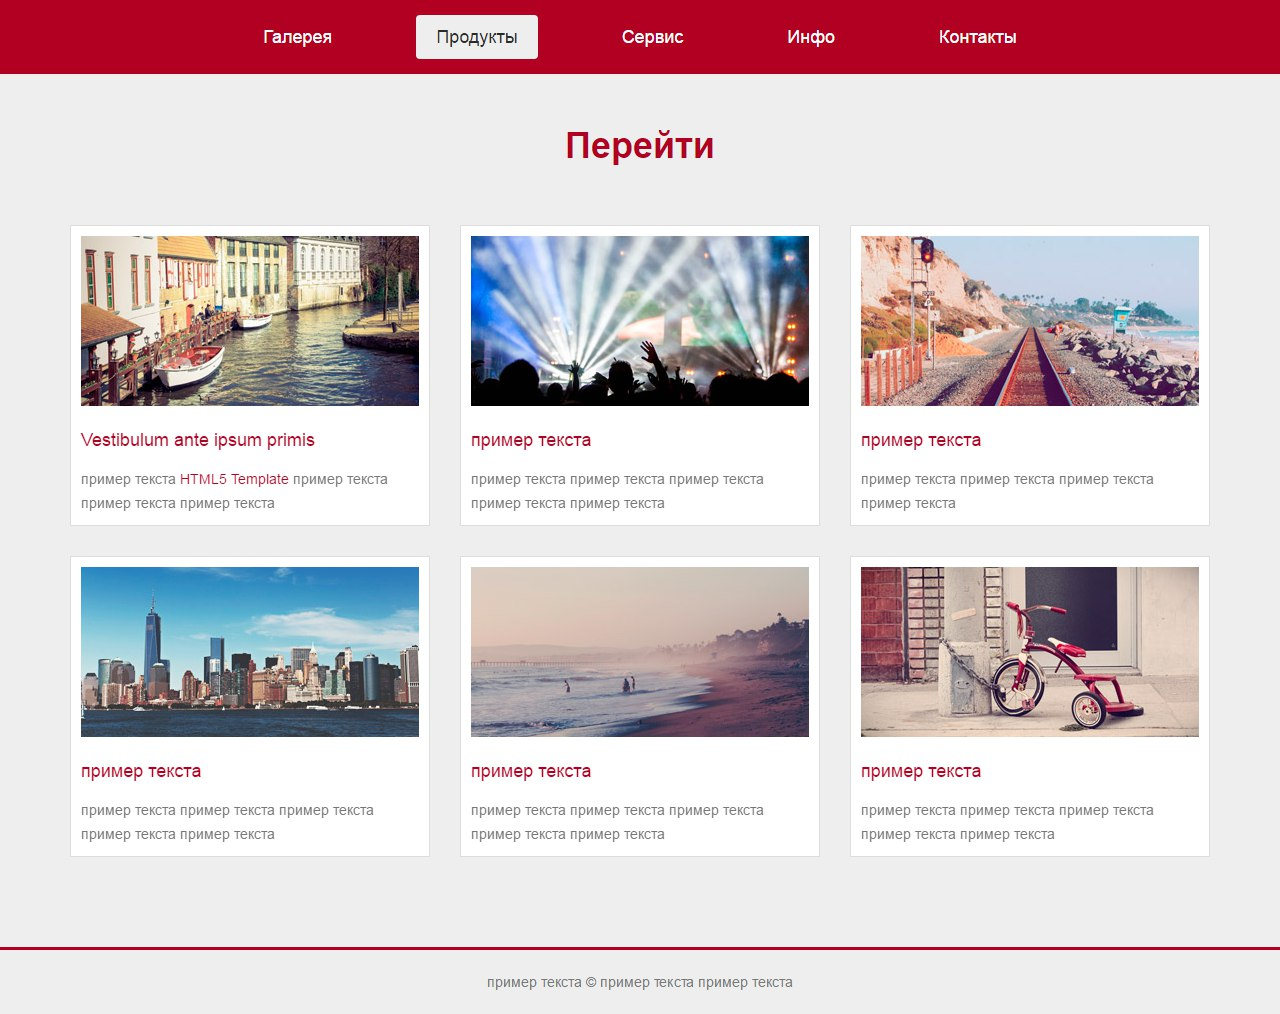
==== maket.html @ 9450e2c4 "update: home work" ====
<!DOCTYPE html>
<html lang="en">
<head>
    <meta charset="UTF-8">
    <meta name="viewport" content="width=device-width, initial-scale=1.0">
    <title>Document</title>
    <style>
        *{
            margin: 0;
            padding: 0;
        }
        body{
            width: 100%;
            height: 1014px;
            background-image: url(/bg.jpg);
            background-repeat: no-repeat;
            background-size: cover;
        }
    </style>
</head>
<body>
    
</body>
</html>
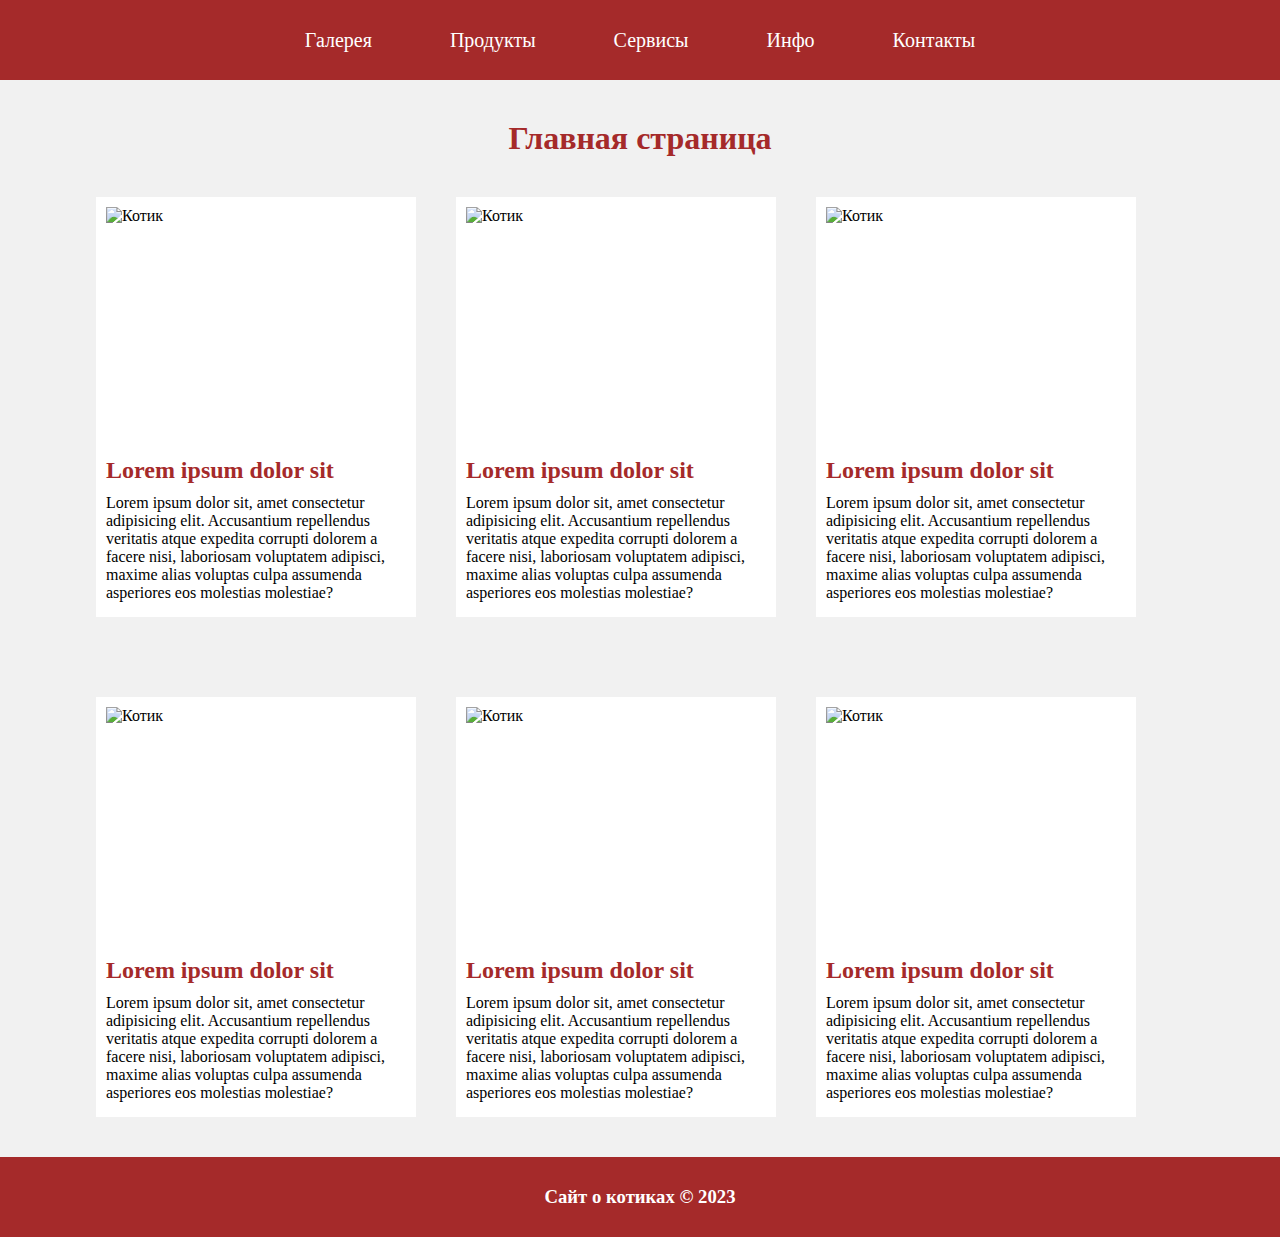
==== commit fe825587: "update: создал макет сайта о Котиках" ====
--- a/maket.html
+++ b/maket.html
@@ -4,21 +4,55 @@
     <meta charset="UTF-8">
     <meta name="viewport" content="width=device-width, initial-scale=1.0">
     <title>Document</title>
-    <style>
-        *{
-            margin: 0;
-            padding: 0;
-        }
-        body{
-            width: 100%;
-            height: 1014px;
-            background-image: url(/bg.jpg);
-            background-repeat: no-repeat;
-            background-size: cover;
-        }
-    </style>
+    <link rel="stylesheet" href="maket.css">
 </head>
 <body>
-    
+    <header>
+        <div class="nav">
+            <a href="#">Галерея</a>
+            <a href="#">Продукты</a>
+            <a href="#">Сервисы</a>
+            <a href="#">Инфо</a>
+            <a href="#">Контакты</a>
+        </div>
+    </header>
+    <main>
+        <h1>Главная страница</h1>
+        <div class="blocks">
+            <div class="block">
+                <img src="https://xwow.ru/wp-content/uploads/2023/10/sochinskii-kot-1.webp" alt="Котик">
+                <h2>Lorem ipsum dolor sit</h2>
+                <p>Lorem ipsum dolor sit, amet consectetur adipisicing elit. Accusantium repellendus veritatis atque expedita corrupti dolorem a facere nisi, laboriosam voluptatem adipisci, maxime alias voluptas culpa assumenda asperiores eos molestias molestiae?</p>
+            </div>
+            <div class="block">
+                <img src="https://img-fotki.yandex.ru/get/15512/82490094.57/0_9d276_4cbed262_XXL.jpg" alt="Котик">
+                <h2>Lorem ipsum dolor sit</h2>
+                <p>Lorem ipsum dolor sit, amet consectetur adipisicing elit. Accusantium repellendus veritatis atque expedita corrupti dolorem a facere nisi, laboriosam voluptatem adipisci, maxime alias voluptas culpa assumenda asperiores eos molestias molestiae?</p>
+            </div>
+            <div class="block">
+                <img src="https://sun9-49.userapi.com/impf/c855528/v855528005/d5549/fqW8PojIKLo.jpg?size=604x604&quality=96&sign=81ef94ef4cabc27a013bbe171511684d&c_uniq_tag=Cy7OsH886yBcgUiGC2jLz9oC-hsjF6HhhH-fT0jRLEA&type=album" alt="Котик">
+                <h2>Lorem ipsum dolor sit</h2>
+                <p>Lorem ipsum dolor sit, amet consectetur adipisicing elit. Accusantium repellendus veritatis atque expedita corrupti dolorem a facere nisi, laboriosam voluptatem adipisci, maxime alias voluptas culpa assumenda asperiores eos molestias molestiae?</p>
+            </div>
+            <div class="block">
+                <img src="https://sun9-57.userapi.com/impf/c854128/v854128171/1078e1/_SUhFqZNrMM.jpg?size=1024x768&quality=96&sign=6f7b8e54bcfa4608cc57a932108787b6&c_uniq_tag=TDqIAQKEJf5EOt1BVYktNV0ScCdNRs3GWQAxq3sEy3s&type=album" alt="Котик">
+                <h2>Lorem ipsum dolor sit</h2>
+                <p>Lorem ipsum dolor sit, amet consectetur adipisicing elit. Accusantium repellendus veritatis atque expedita corrupti dolorem a facere nisi, laboriosam voluptatem adipisci, maxime alias voluptas culpa assumenda asperiores eos molestias molestiae?</p>
+            </div>
+            <div class="block">
+                <img src="https://s00.yaplakal.com/pics/pics_original/9/7/2/4762279.jpg" alt="Котик">
+                <h2>Lorem ipsum dolor sit</h2>
+                <p>Lorem ipsum dolor sit, amet consectetur adipisicing elit. Accusantium repellendus veritatis atque expedita corrupti dolorem a facere nisi, laboriosam voluptatem adipisci, maxime alias voluptas culpa assumenda asperiores eos molestias molestiae?</p>
+            </div>
+            <div class="block">
+                <img src="https://sun9-30.userapi.com/impg/jpiRjZARaLwrizea62Oh6Ut9RLazAyj6vq0Sfg/hoS1ztJ28Xg.jpg?size=483x604&quality=96&sign=f6dce88564753b51e8adee898b21fbab&c_uniq_tag=LxNIOa-ancnudQhk7i2kk2XZcG0JeEhFGi2p4DIy3L0&type=album" alt="Котик">
+                <h2>Lorem ipsum dolor sit</h2>
+                <p>Lorem ipsum dolor sit, amet consectetur adipisicing elit. Accusantium repellendus veritatis atque expedita corrupti dolorem a facere nisi, laboriosam voluptatem adipisci, maxime alias voluptas culpa assumenda asperiores eos molestias molestiae?</p>
+            </div>
+        </div>
+    </main>
+    <footer>
+        <h3>Сайт о котиках © 2023</h3>
+    </footer>
 </body>
 </html>--- a/maket.css
+++ b/maket.css
@@ -0,0 +1,78 @@
+* {
+    margin: 0;
+    padding: 0;
+
+}
+
+a {
+    color: white;
+    text-decoration: none;
+    padding: 10px  15px;
+    border-radius: 10px;
+    font-size: 20px;
+}
+
+a:hover {
+    background-color: white;
+    color: brown;
+    transition: all .3s ease;
+}
+
+h1 {
+    display: flex;
+    justify-content: center;
+    color: brown;
+}
+
+h2 {
+    color: brown;
+}
+
+body {
+    background-color: #f1f1f1;
+}
+
+header, footer {
+    display: flex;
+    justify-content: center;
+    align-items: center;
+
+    background-color: brown;
+    color: white;
+    height: 80px;
+
+    & .nav {
+        display: flex;
+        justify-content: space-between;
+        gap: 3rem;
+    }
+}
+
+main {
+    width: 85%;
+    margin: 0 auto;
+    padding: 40px 0;
+}
+
+.blocks {
+    display: flex;
+    flex-wrap: wrap;
+    gap: 40px;
+}
+
+.block {
+    display: flex;
+    flex-direction: column;
+    gap: 10px;
+    margin-top: 40px;
+    background-color: #fff;
+    width: 300px;
+    height: 400px;
+    padding: 10px;
+
+    & img {
+        height: 60%;
+        object-fit: cover;
+    }
+}
+
